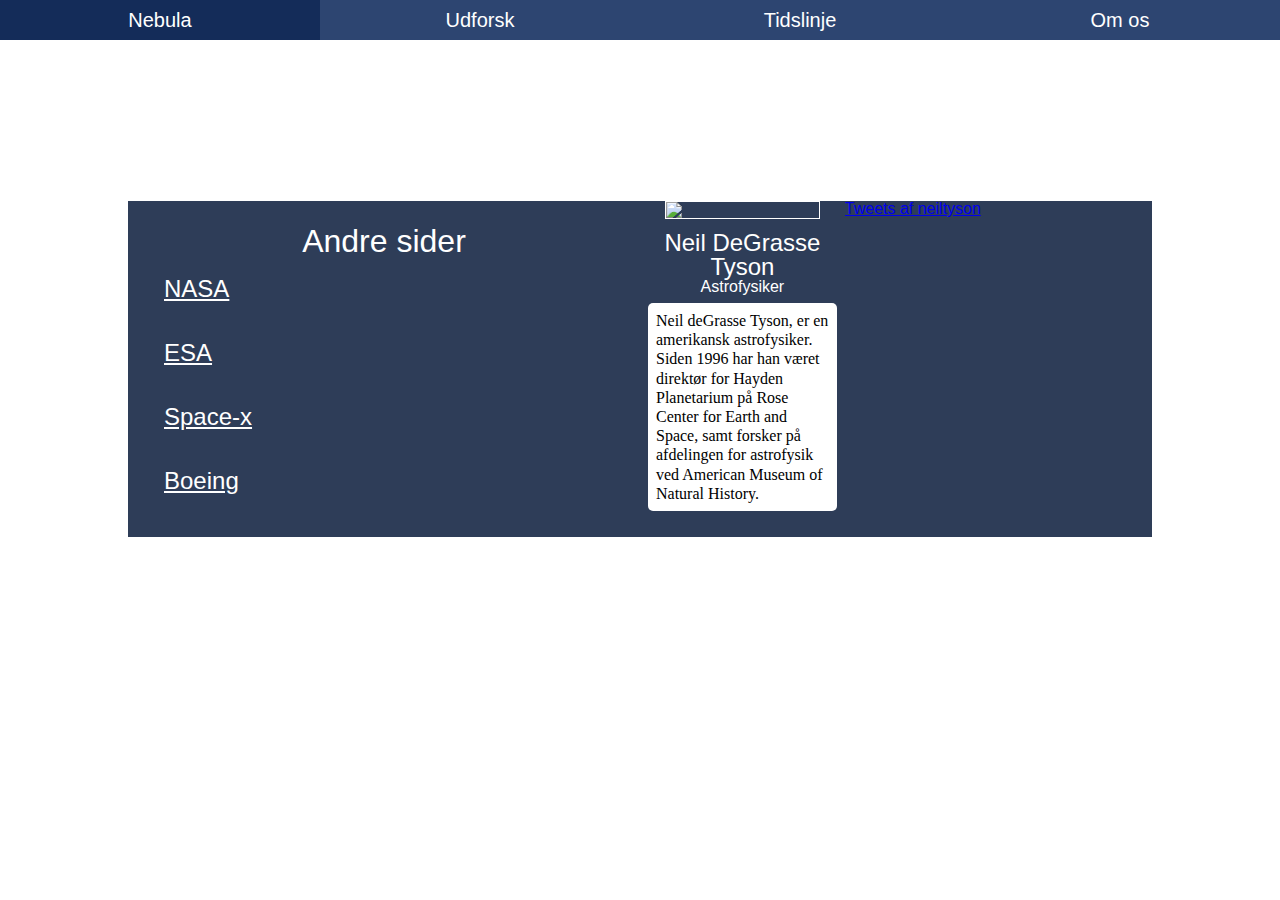
==== index.html @ 3f4a4b8e "initial commit" ====
<!doctype html>
<html>
    <head>
        <meta name="viewport" content="width=device-width, initial-scale=1, minimum-scale=1">
        <link rel=stylesheet href="style/reset.css">
        <link rel=stylesheet href="style/core.css">
        <link rel=stylesheet href="style/rwd.css">
        <link rel=stylesheet href="style/responsive-nav.css">
        <link rel=stylesheet href="style/index.css">
        <script type="text/javascript" src="power/main.js"></script>
    </head>
    <body>
            
        <nav class="global">
            <div class="nav-collapse nav-menu">
            <ul>
            <li><a href="#">Nebula</a></li>    
            <li><a href="#">Udforsk</a></li>    
            <li><a href="#">Tidslinje</a></li>    
            <li><a href="#">Om os</a></li>    
            </ul>
            </div>
            <div class="innerwrapper">
            </div>
        </nav>
            
        <header class="global">
            
        </header>
        
        <div class="wrapper">
        <main class="global">
            <div class="innerwrapper">
                <div class="sites">
                <h2>Andre sider</h2>
                <ul>
                    <li><a href="http://nasa.gov">NASA</a>
                        <div>
                    <p>NASA står for National Aeronautics & Space Administration og er den amerikanske rumfartsadministration, den amerikanske ækvivalent til det europæiske ESA (European Space Agency). NASA får hvert år 16 milliarder dollars af den amerikanske stat til rumforskning og er dermed det største rumfartsagentur i verden.</p>
                            <img src=" https://upload.wikimedia.org/wikipedia/commons/thumb/e/e5/NASA_logo.svg/200px-NASA_logo.svg.png" alt="NASA Logo">
                        </div>
                    </li>
                <li><a href="http://esa.int">ESA</a>
                    <div>
                    <p>ESA er en forkortelse for European Space Agency, og er en sammenslutning af europæiske lande indenfor rumfart og rumforskning. Organisationen har hovedkvarter i Paris, Frankrig.</p>
                        <img src="http://www.esa.int/esalogo/images/logotype/img_colorlogo_darkblue.gif" alt="ESA Logo">
                    </div>
                    </li>
                <li><a href="http://spacex.com">Space-x</a>
                    <div>
                    <p>Space Exploration Technologies Corporation er en rumfartsvirksomhed hvis erklærede mål er at reducere prisen på at opsende laster til rummet med en faktor 10 og øge sikkerheden med endnu mere. Og ja, deres logo er så bredt.</p>
                        <img src="https://upload.wikimedia.org/wikipedia/commons/thumb/d/de/SpaceX-Logo.svg/2000px-SpaceX-Logo.svg.png" alt="Space-x Logo">
                    </div>
                    </li>
                <li><a href="http://www.boeing.com/space">Boeing</a>
                    <div>
                    <p>Boeing er en amerikansk producent af flyvemaskiner til såvel den civile som den militære sektor. Udover at lave flyvemaskiner laver de også raketter, satelliter, og andre rum-systemer til f.eks NASA.</p>
                        <img src="https://www.aviationcv.com/aviation-blog/wp-content/uploads/2016/06/Boeing-Logo.svg.png" alt="Boeing Logo">
                    </div>
                    </li>
                </ul>
                </div>
                <div class="profile">
                <img src="https://pbs.twimg.com/profile_images/74188698/NeilTysonOriginsA-Crop_400x400.jpg">
                    <h3>Neil DeGrasse Tyson</h3>
                    <h4>Astrofysiker</h4>
                    <p>Neil deGrasse Tyson, er en amerikansk astrofysiker. Siden 1996 har han været direktør for Hayden Planetarium på Rose Center for Earth and Space, samt forsker på afdelingen for astrofysik ved American Museum of Natural History.</p>
                
                </div>
                <div class="twatter">
                <a class="twitter-timeline" href="https://twitter.com/neiltyson">Tweets af neiltyson</a> <script async src="//platform.twitter.com/widgets.js" charset="utf-8"></script>
                </div>
            </div>
        </main>
        
        <footer class="global">
            <div class="innerwrapper">
            </div>
        </footer>
            
        </div>
    <script type="text/javascript" src="power/responsive-nav.min.js"></script>
    <script>
      var nav = responsiveNav(".nav-collapse", {
          transition: 200,
          label: "☰",
      });
    </script>
    </body>
</html>
---- style/core.css ----
.wrapper {
    max-width: 80%;
    margin: 0 auto;
}
.innerwrapper {
    max-width: 100%;
    margin: 0 auto;
}
.wrapper > .global {
    display: flex;
}
div.wrapper > nav.global {
    display: block;
}
div.nav-menu ul{
    background-color: #2D4571;
    display: flex;
    justify-content: space-between;
}
div.nav-menu ul li{
    text-align: center;
}
div.nav-menu ul li a{
    padding: 5px 0;
    transition: 0.2s;
    font-family: sans-serif;
    font-size: 20px;
    color: white;
    display: block;
    line-height: 30px;
    text-decoration: none;
}
div.nav-menu ul li a:hover{
    background-color: #142C59;
}
.nav-toggle{ /** damn specificity **/
    display: inline-block;
}
a.nav-toggle{ 
    font-weight: bold;
    transition: 0.2s;
    font-size: 2em;
    color: black;
    text-decoration: none;
    padding: 10px;
}
a.nav-toggle:hover{
    background-color: #ccc;
}
a.nav-toggle.active{ /** .active is active at widths below 640px **/ 
    display: block;
    opacity: 0.3;
}
---- style/responsive-nav.css ----
/*! responsive-nav.js 1.0.39 by @viljamis */

.nav-collapse ul {
  margin: 0;
  padding: 0;
  width: 100%;
  display: block;
  list-style: none;
}

.nav-collapse li {
  width: 100%;
  display: block;
}

.js .nav-collapse {
  clip: rect(0 0 0 0);
  max-height: 0;
  position: absolute;
  display: block;
  overflow: hidden;
  zoom: 1;
}

.nav-collapse.opened {
  max-height: 9999px;
}

.nav-toggle {
  -webkit-tap-highlight-color: rgba(0,0,0,0);
  -webkit-touch-callout: none;
  -webkit-user-select: none;
  -moz-user-select: none;
  -ms-user-select: none;
  -o-user-select: none;
  user-select: none;
}

@media screen and (min-width: 40em) {
  .js .nav-collapse {
    position: relative;
  }
  .js .nav-collapse.closed {
    max-height: none;
  }
  .nav-toggle {
    display: none;
  }
}
---- style/index.css ----
body{
    background-image: url("https://unsplash.it/2000/1700?image=681");
    background-repeat: no-repeat;
}
.nav-menu {
    margin-bottom: 10em;
}
main{
    font-family: sans-serif;
}
.innerwrapper{
    display: flex;
    width: 100%;
    max-height: 35em;
}
.sites {
    box-sizing: border-box;
    padding: 1.5em;
    width: 50%;
}
.sites h2{
    text-align: center;
    font-size: 2em;
    color: white;
}
.sites ul{
    display: flex;
    flex-direction: column;
    width: 100%;
    justify-content: space-between;
}
.sites li{
    margin: 0.5em 0;
    display: block;
    max-width: 100%;
}
.sites li a{
    position: relative;
    z-index: 1;
    width: 100%;
    padding: 0.5em 0 0.5em 0.5em;
    color: white;
    font-size: 1.5em;
    display: block;
    box-sizing: border-box;
}
.sites li a:hover + div{
    padding: 0.2em;
    box-sizing: border-box;
    width: 100%;
    height: initial;
    opacity: 1;
    background-color: white;
}
.sites li div{
    transition: 0.5s;
    display: block;
    opacity: 0;
    height: 0px;
}
sites li div p{
    line-height: 1.2em;
}
.sites li div img{
    max-height: 128px;
    max-width: 100%;
}
.sites li a:hover{
    background-color: rgba(255,255,255,0.2);
}


.wrapper{
    background-color: rgba(23,40,70, 0.9);
    border: 1px solid #fff;
}
.twatter{
    width: 30%;
    max-height: 100%;
    overflow-x: visible;
    overflow: scroll;
}
.profile{
    width: 20%;
}
.profile img{
    display: block;
    margin: 0 auto;
    max-width: 75%;
    border: 1px solid #fff;
}
.profile h3{
    color: white;
    font-size: 1.5em;
    text-align: center;
    margin-top: 0.5em;
}
.profile h4{
    color: white;
    text-align: center;
}
.profile p{
    line-height: 1.2em;
    box-sizing: border-box;
    border-radius: 5px;
    background-color: white;
    color: black;
    font-family: serif;
    padding: 0.5em 0.5em;
    margin: 0.5em;
}
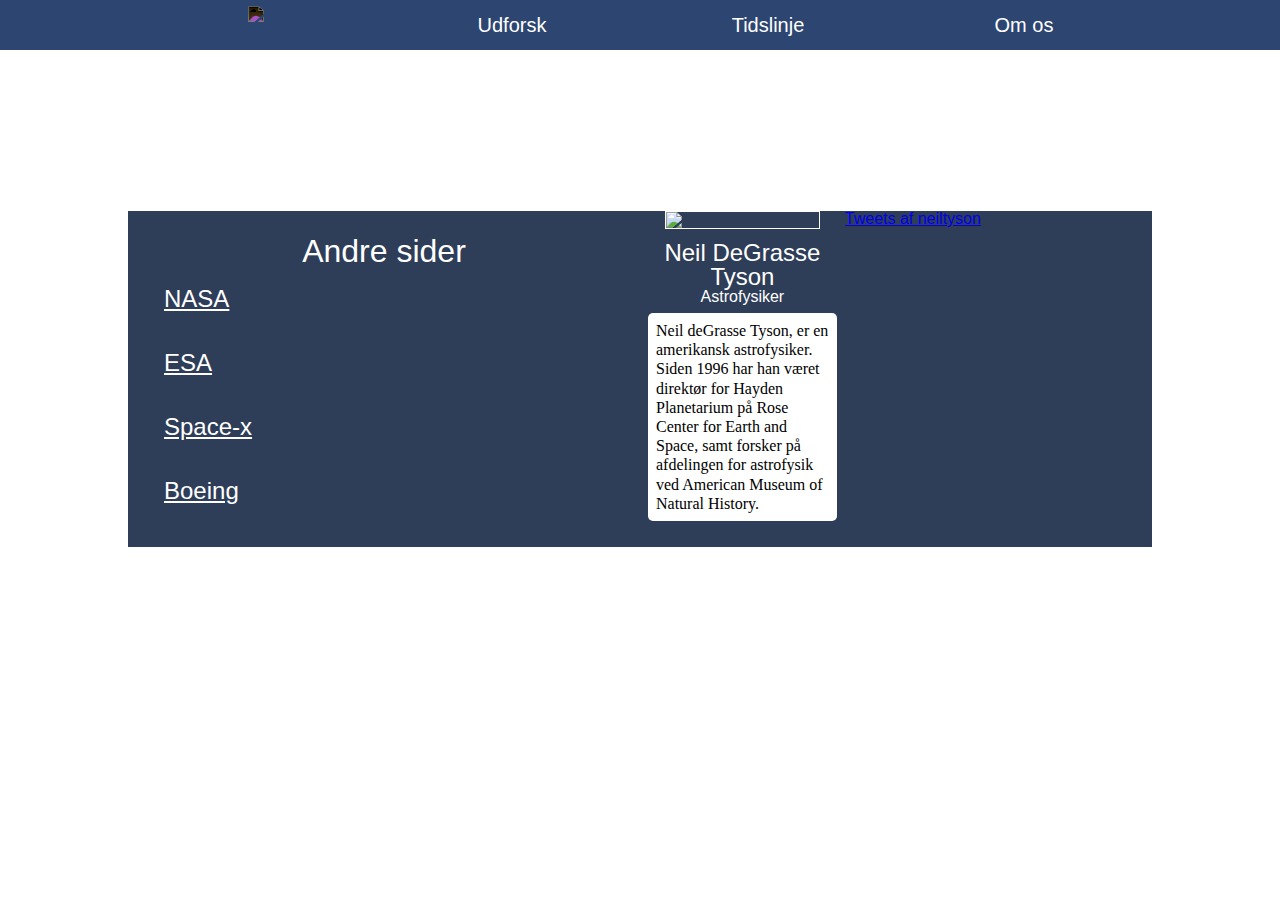
==== commit 24e2b346: "changes" ====
--- a/index.html
+++ b/index.html
@@ -14,7 +14,7 @@
         <nav class="global">
             <div class="nav-collapse nav-menu">
             <ul>
-            <li><a href="#">Nebula</a></li>    
+            <li><a href="#"><img src="https://upload.wikimedia.org/wikipedia/en/7/78/Nebula%2C_Inc._Logo.png"></a></li>    
             <li><a href="#">Udforsk</a></li>    
             <li><a href="#">Tidslinje</a></li>    
             <li><a href="#">Om os</a></li>    
--- a/style/core.css
+++ b/style/core.css
@@ -9,19 +9,34 @@
 .wrapper > .global {
     display: flex;
 }
+.nav-menu{
+    background-color: #2D4571;
+}
+div.nav-menu ul {
+    max-width: 80%;
+    margin: 0 auto;
+}
 div.wrapper > nav.global {
     display: block;
+    margin: 0 auto;
 }
 div.nav-menu ul{
-    background-color: #2D4571;
     display: flex;
     justify-content: space-between;
 }
 div.nav-menu ul li{
     text-align: center;
 }
+div.nav-menu ul li:first-of-type a{
+    padding: 0;
+}
+div.nav-menu ul li:first-of-type a img{
+    filter: invert();
+    padding-top: 0.25em;
+    height: 1.9em;
+}
 div.nav-menu ul li a{
-    padding: 5px 0;
+    padding: 0.5em 0;
     transition: 0.2s;
     font-family: sans-serif;
     font-size: 20px;
--- a/style/index.css
+++ b/style/index.css
@@ -5,6 +5,7 @@
 .nav-menu {
     margin-bottom: 10em;
 }
+
 main{
     font-family: sans-serif;
 }
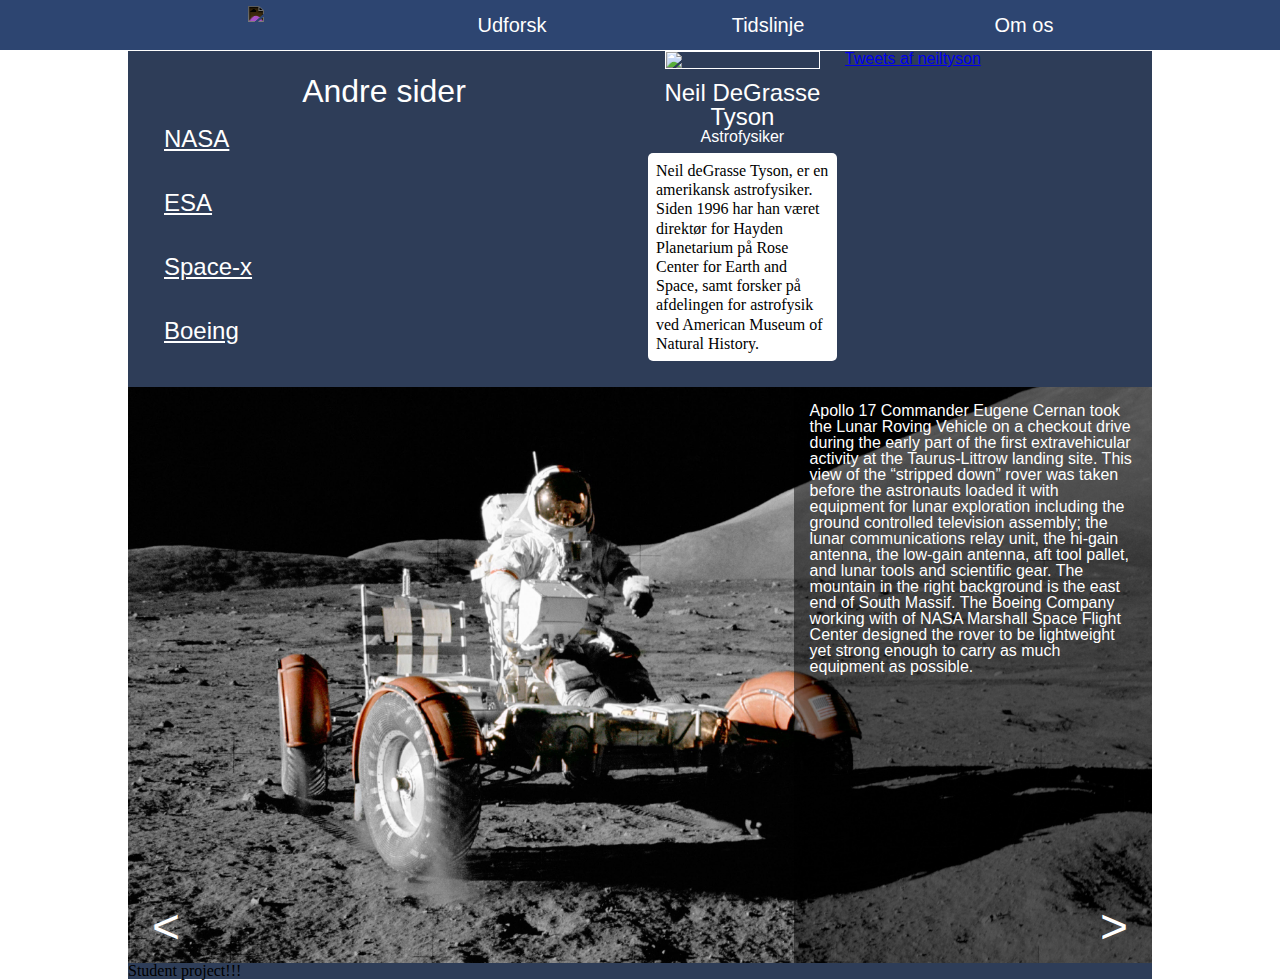
==== commit 9a3b2cfc: "gogogogogo" ====
--- a/index.html
+++ b/index.html
@@ -70,12 +70,17 @@
                 <div class="twatter">
                 <a class="twitter-timeline" href="https://twitter.com/neiltyson">Tweets af neiltyson</a> <script async src="//platform.twitter.com/widgets.js" charset="utf-8"></script>
                 </div>
+                <div class="slider">
+                <img id="slideImg">
+                    <p id="slideDesc">Apollo 17 Commander Eugene Cernan took the Lunar Roving Vehicle on a checkout drive during the early part of the first extravehicular activity at the Taurus-Littrow landing site. This view of the “stripped down” rover was taken before the astronauts loaded it with equipment for lunar exploration including the ground controlled television assembly; the lunar communications relay unit, the hi-gain antenna, the low-gain antenna, aft tool pallet, and lunar tools and scientific gear. The mountain in the right background is the east end of South Massif. The Boeing Company working with of NASA Marshall Space Flight Center designed the rover to be lightweight yet strong enough to carry as much equipment as possible.</p>
+                    <a onclick="left(this);" class="button" id="left">   <   </a>
+                    <a onclick="right(this);"  class="button"  id="right">  >   </a>
+                </div>
             </div>
         </main>
         
         <footer class="global">
-            <div class="innerwrapper">
-            </div>
+            <p>Student project!!!</p>
         </footer>
             
         </div>
--- a/style/core.css
+++ b/style/core.css
@@ -35,6 +35,11 @@
     padding-top: 0.25em;
     height: 1.9em;
 }
+@media screen and (max-width: 800px){
+    nav{
+        background-color: white;
+    }
+}
 div.nav-menu ul li a{
     padding: 0.5em 0;
     transition: 0.2s;
--- a/style/index.css
+++ b/style/index.css
@@ -3,7 +3,7 @@
     background-repeat: no-repeat;
 }
 .nav-menu {
-    margin-bottom: 10em;
+    margin-bottom: 7    em;
 }
 
 main{
@@ -11,8 +11,8 @@
 }
 .innerwrapper{
     display: flex;
+    flex-flow: wrap;
     width: 100%;
-    max-height: 35em;
 }
 .sites {
     box-sizing: border-box;
@@ -77,9 +77,8 @@
 }
 .twatter{
     width: 30%;
-    max-height: 100%;
-    overflow-x: visible;
-    overflow: scroll;
+    max-height: 35em;
+    overflow-y: scroll;
 }
 .profile{
     width: 20%;
@@ -110,3 +109,71 @@
     padding: 0.5em 0.5em;
     margin: 0.5em;
 }
+.slider{
+    position: relative;
+    width: 100%;
+}
+#slideImg{
+    display: block;
+    width: 100%;
+}
+#slideDesc{
+    background-color: rgba(0,0,0,0.5);
+    color: white;
+    box-sizing: border-box;
+    padding: 1em;
+    position: absolute;
+    line-height: 1;
+    font-size: 0.8;
+    top: 0;
+    right: 0;
+    width: 35%;
+    height: 100%;
+}
+.button{
+    color: white;
+    cursor: pointer;
+    position: absolute;
+    font-size: 3em;
+    padding: 0.25em 0.5em;
+}
+.button:hover{
+    background-color: rgba(255,255,255,0.5);
+}
+#left{
+    left: 0;
+    bottom: 0;
+}
+#right{
+    right: 0;
+    bottom: 0;
+}
+
+
+
+
+
+
+
+
+@media screen and (max-width:800px){
+    .innerwrapper > div{
+        width: 100%;
+    }
+    body{
+            background-image: url("https://unsplash.it/2000/3000?image=681");
+    }
+    .sites li a{
+        text-align: center;
+    }
+    .sites li div{
+    opacity: 1;
+    height: initial;
+        background-color: white;
+    }
+    #slideDesc{
+        top: 100%;
+        width: 100%;
+    }
+    
+}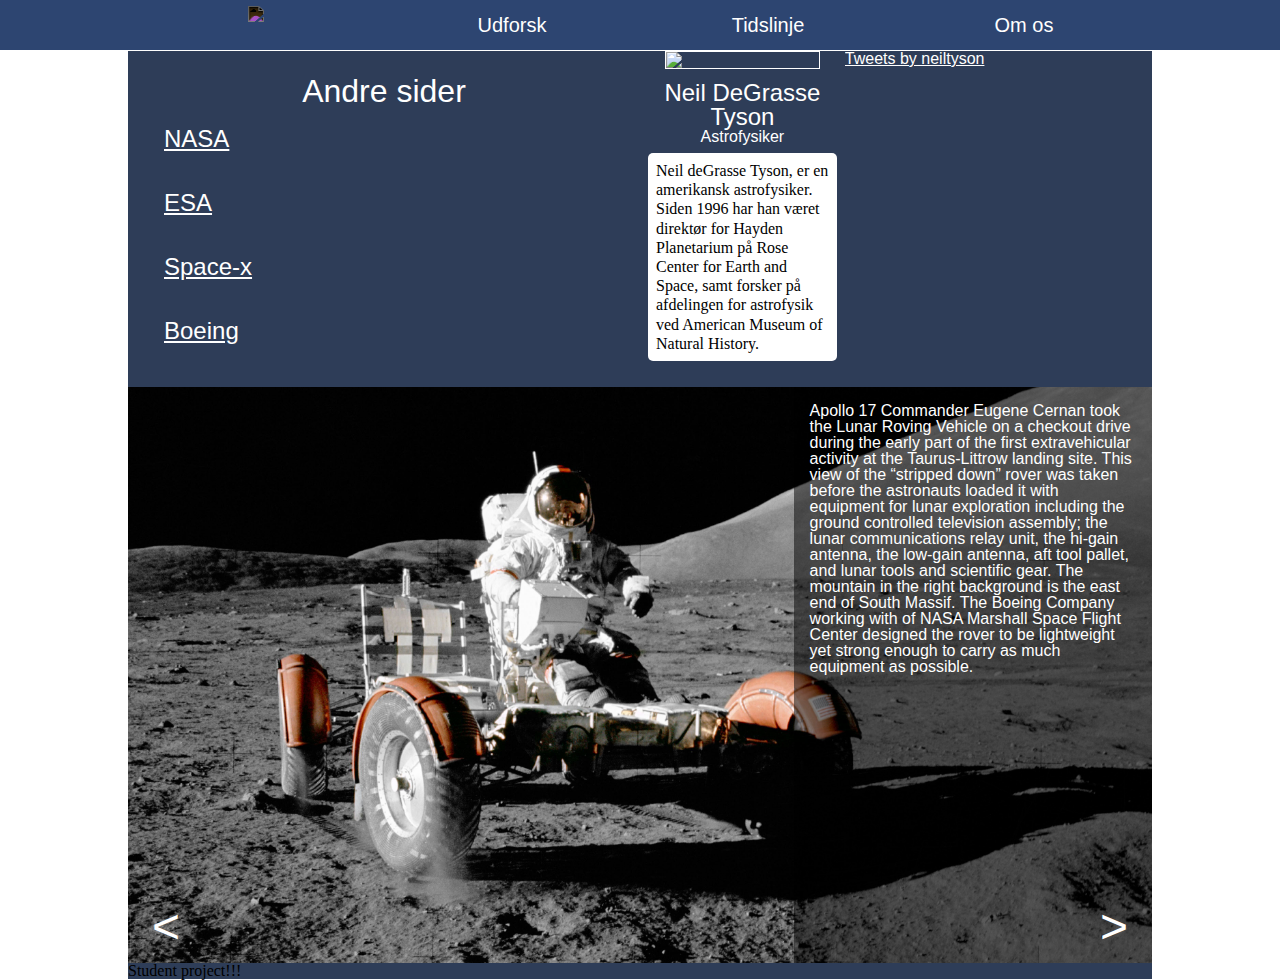
==== commit a7db1643: "stuff" ====
--- a/index.html
+++ b/index.html
@@ -4,7 +4,6 @@
         <meta name="viewport" content="width=device-width, initial-scale=1, minimum-scale=1">
         <link rel=stylesheet href="style/reset.css">
         <link rel=stylesheet href="style/core.css">
-        <link rel=stylesheet href="style/rwd.css">
         <link rel=stylesheet href="style/responsive-nav.css">
         <link rel=stylesheet href="style/index.css">
         <script type="text/javascript" src="power/main.js"></script>
@@ -68,7 +67,7 @@
                 
                 </div>
                 <div class="twatter">
-                <a class="twitter-timeline" href="https://twitter.com/neiltyson">Tweets af neiltyson</a> <script async src="//platform.twitter.com/widgets.js" charset="utf-8"></script>
+                <a class="twitter-timeline" href="https://twitter.com/neiltyson">Tweets by neiltyson</a><script async src="power/widgets.js"></script>
                 </div>
                 <div class="slider">
                 <img id="slideImg">
--- a/style/core.css
+++ b/style/core.css
@@ -1,3 +1,15 @@
+body{
+    background-image: url("https://unsplash.it/2000/1700?image=681");
+    background-repeat: no-repeat;
+}
+@media screen and (max-width:800px){
+    body{
+            background-image: url("https://unsplash.it/2000/3000?image=681");
+    }
+}
+
+
+
 .wrapper {
     max-width: 80%;
     margin: 0 auto;
@@ -11,6 +23,11 @@
 }
 .nav-menu{
     background-color: #2D4571;
+}
+@media screen and (max-width: 640px){
+   nav div.nav-menu ul{
+        max-width: 100%;
+    }
 }
 div.nav-menu ul {
     max-width: 80%;
--- a/style/index.css
+++ b/style/index.css
@@ -79,6 +79,9 @@
     width: 30%;
     max-height: 35em;
     overflow-y: scroll;
+}
+.twatter a{
+    color: white;
 }
 .profile{
     width: 20%;
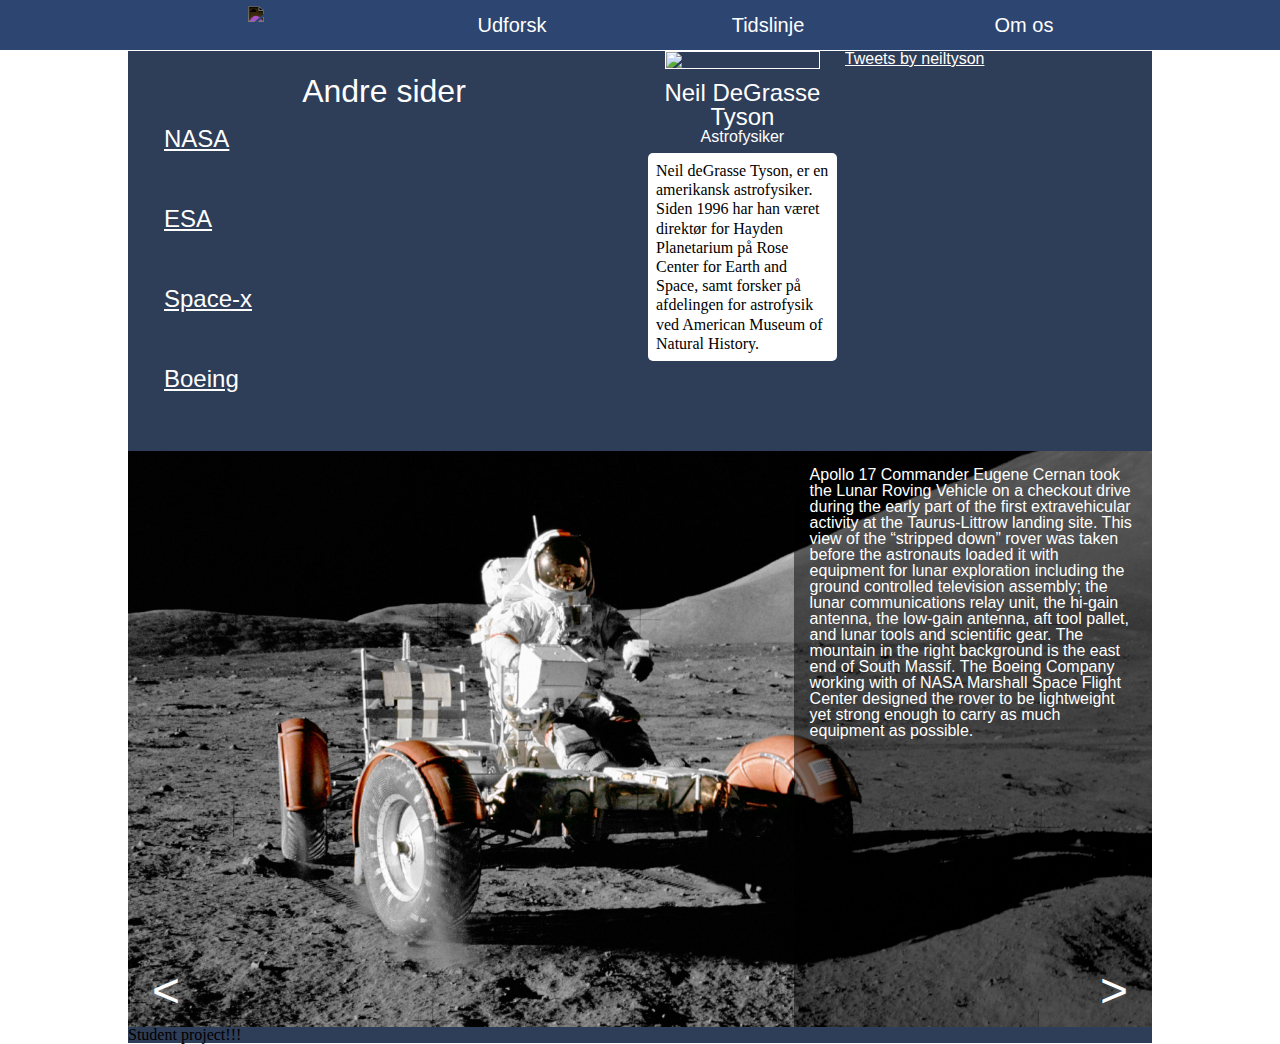
==== commit 1b665033: "things desu" ====
--- a/index.html
+++ b/index.html
@@ -10,13 +10,13 @@
     </head>
     <body>
             
-        <nav class="global">
+          <nav class="global">
             <div class="nav-collapse nav-menu">
             <ul>
-            <li><a href="#"><img src="https://upload.wikimedia.org/wikipedia/en/7/78/Nebula%2C_Inc._Logo.png"></a></li>    
-            <li><a href="#">Udforsk</a></li>    
-            <li><a href="#">Tidslinje</a></li>    
-            <li><a href="#">Om os</a></li>    
+            <li><a href="index.html"><img src="https://upload.wikimedia.org/wikipedia/en/7/78/Nebula%2C_Inc._Logo.png"></a></li>    
+            <li><a href="explore.html">Udforsk</a></li>    
+            <li><a href="timeline.html">Tidslinje</a></li>    
+            <li><a href="contact.html">Om os</a></li>    
             </ul>
             </div>
             <div class="innerwrapper">
--- a/style/index.css
+++ b/style/index.css
@@ -45,8 +45,10 @@
     display: block;
     box-sizing: border-box;
 }
+.sites li a + div {
+    padding: 0.5em;
+}
 .sites li a:hover + div{
-    padding: 0.2em;
     box-sizing: border-box;
     width: 100%;
     height: initial;
@@ -175,6 +177,7 @@
         background-color: white;
     }
     #slideDesc{
+        padding-top: 2em;
         top: 100%;
         width: 100%;
     }
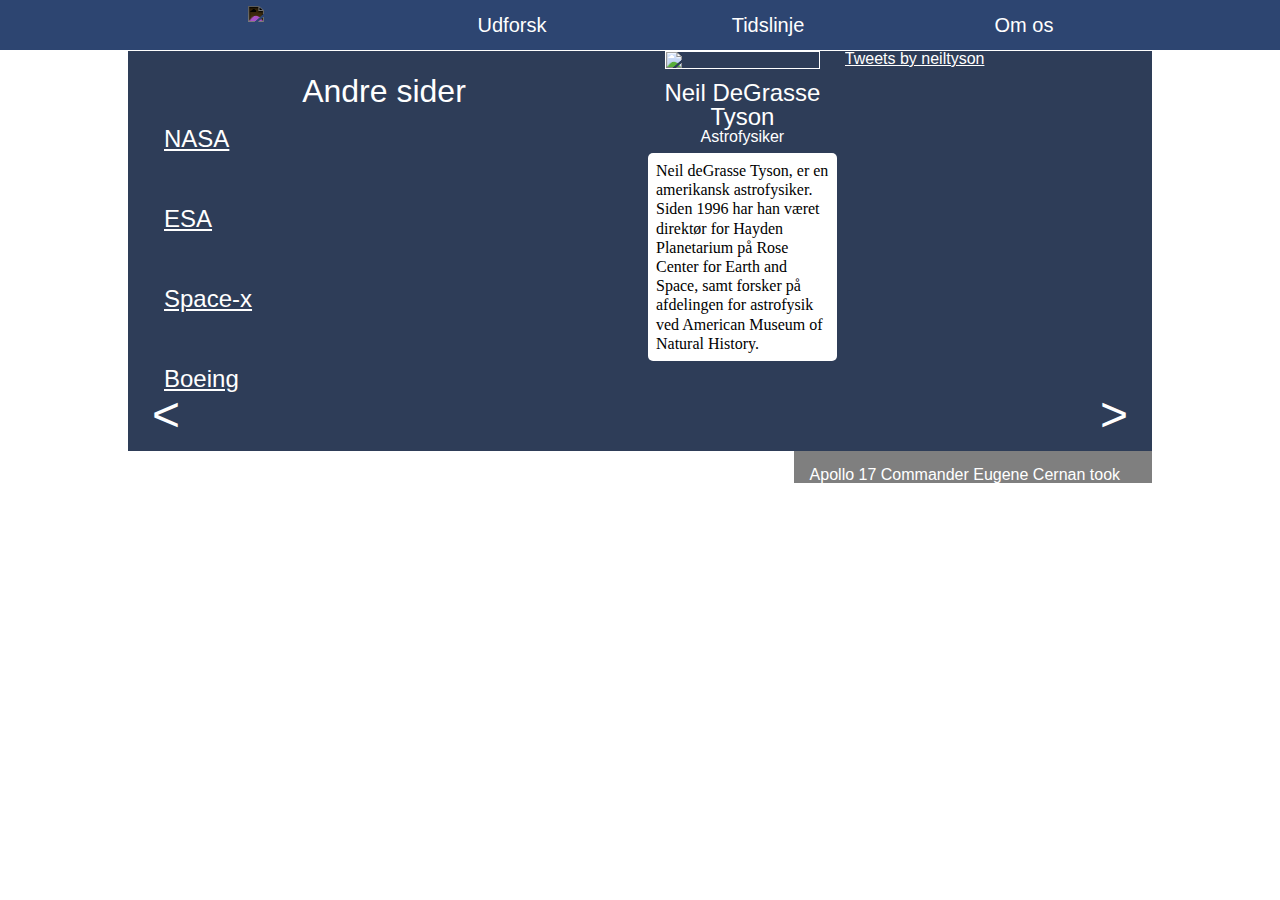
==== commit 922225d9: "finishing touches" ====
--- a/index.html
+++ b/index.html
@@ -79,7 +79,6 @@
         </main>
         
         <footer class="global">
-            <p>Student project!!!</p>
         </footer>
             
         </div>
--- a/style/index.css
+++ b/style/index.css
@@ -176,10 +176,12 @@
     height: initial;
         background-color: white;
     }
+    
+}
+@media screen and (max-width:950px){
     #slideDesc{
         padding-top: 2em;
         top: 100%;
         width: 100%;
     }
-    
 }